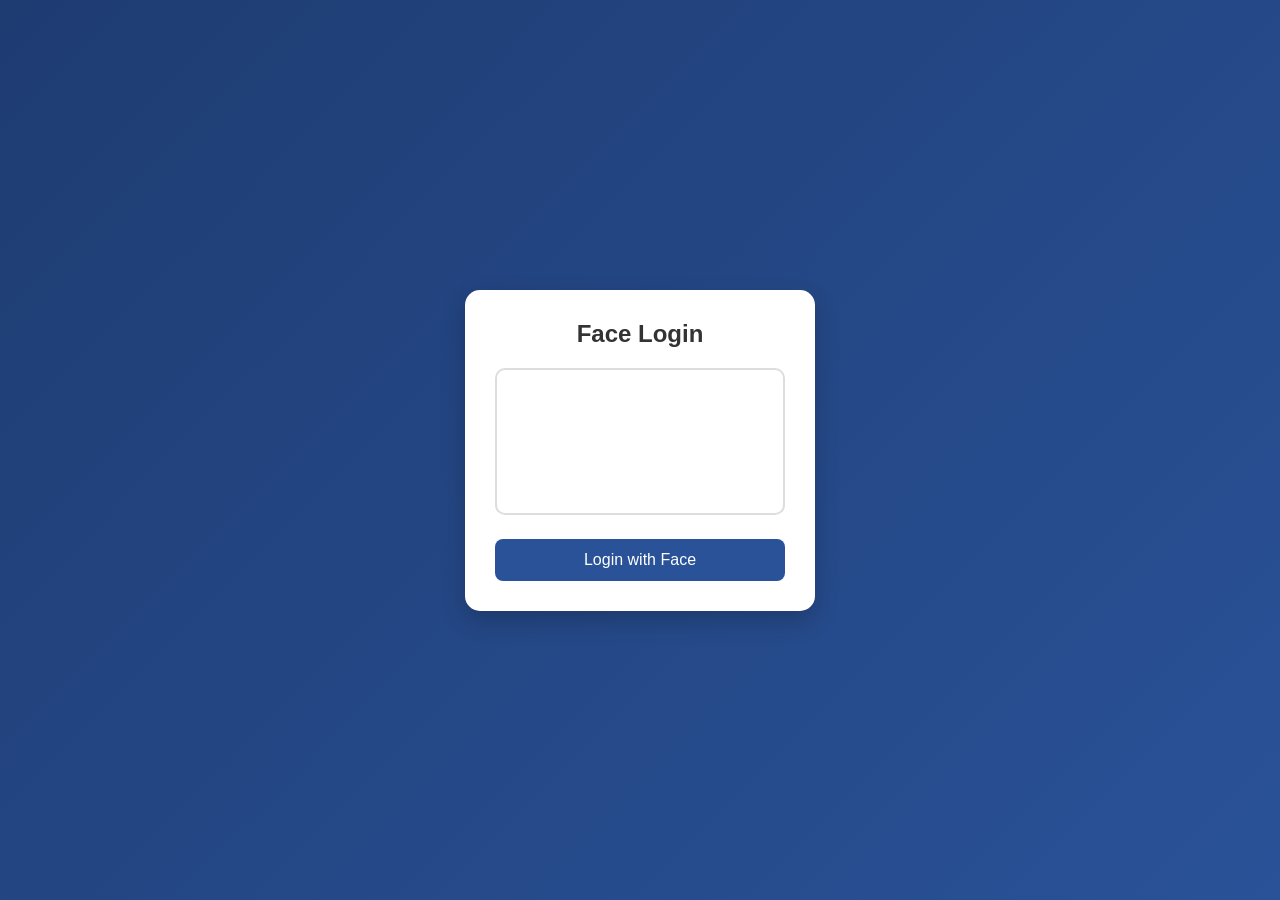
==== frontend/arena.html @ 16d62945 "Initial commit" ====
<!DOCTYPE html>
<html lang="en">
<head>
    <meta charset="UTF-8">
    <meta name="viewport" content="width=device-width, initial-scale=1.0">
    <title>Synchronized Arena - Match</title>
    <link rel="stylesheet" href="style.css">
    <style>
        .board {
            display: grid;
            grid-template-columns: repeat(3, 100px);
            gap: 5px;
            margin: 20px auto;
            width: max-content;
            background: #333;
            padding: 5px;
            border-radius: 8px;
        }
        .cell {
            width: 100px;
            height: 100px;
            background: #fff;
            display: flex;
            justify-content: center;
            align-items: center;
            font-size: 3em;
            font-weight: bold;
            cursor: pointer;
            color: #2a5298;
        }
        .cell:hover { background: #f0f0f0; }
        #status-text { font-size: 1.2em; font-weight: bold; margin-bottom: 15px; }
    </style>
</head>
<body>

<div class="container">
    <h2>Tic-Tac-Toe</h2>
    <div id="status-text">Loading game state...</div>
    
    <div class="board" id="board">
        </div>
</div>

<script src="arena.js"></script>
</body>
</html>
---- frontend/style.css ----
/* Reset */
* {
    margin: 0;
    padding: 0;
    box-sizing: border-box;
    font-family: Arial, sans-serif;
}

/* Full page background */
body {
    height: 100vh;
    background: linear-gradient(135deg, #1e3c72, #2a5298);
    display: flex;
    justify-content: center;
    align-items: center;
}

/* Main container */
.container {
    background: white;
    padding: 30px;
    border-radius: 15px;
    width: 350px;
    text-align: center;
    box-shadow: 0 10px 25px rgba(0, 0, 0, 0.2);
}

/* Title */
.container h2 {
    margin-bottom: 20px;
    color: #333;
}

/* Video styling */
video {
    width: 100%;
    border-radius: 10px;
    border: 2px solid #ddd;
    margin-bottom: 20px;
}

/* Button */
button {
    width: 100%;
    padding: 12px;
    background: #2a5298;
    color: white;
    border: none;
    border-radius: 8px;
    font-size: 16px;
    cursor: pointer;
    transition: 0.3s;
}

/* Button hover */
button:hover {
    background: #1e3c72;
}

/* Hidden canvas */
canvas {
    display: none;
}
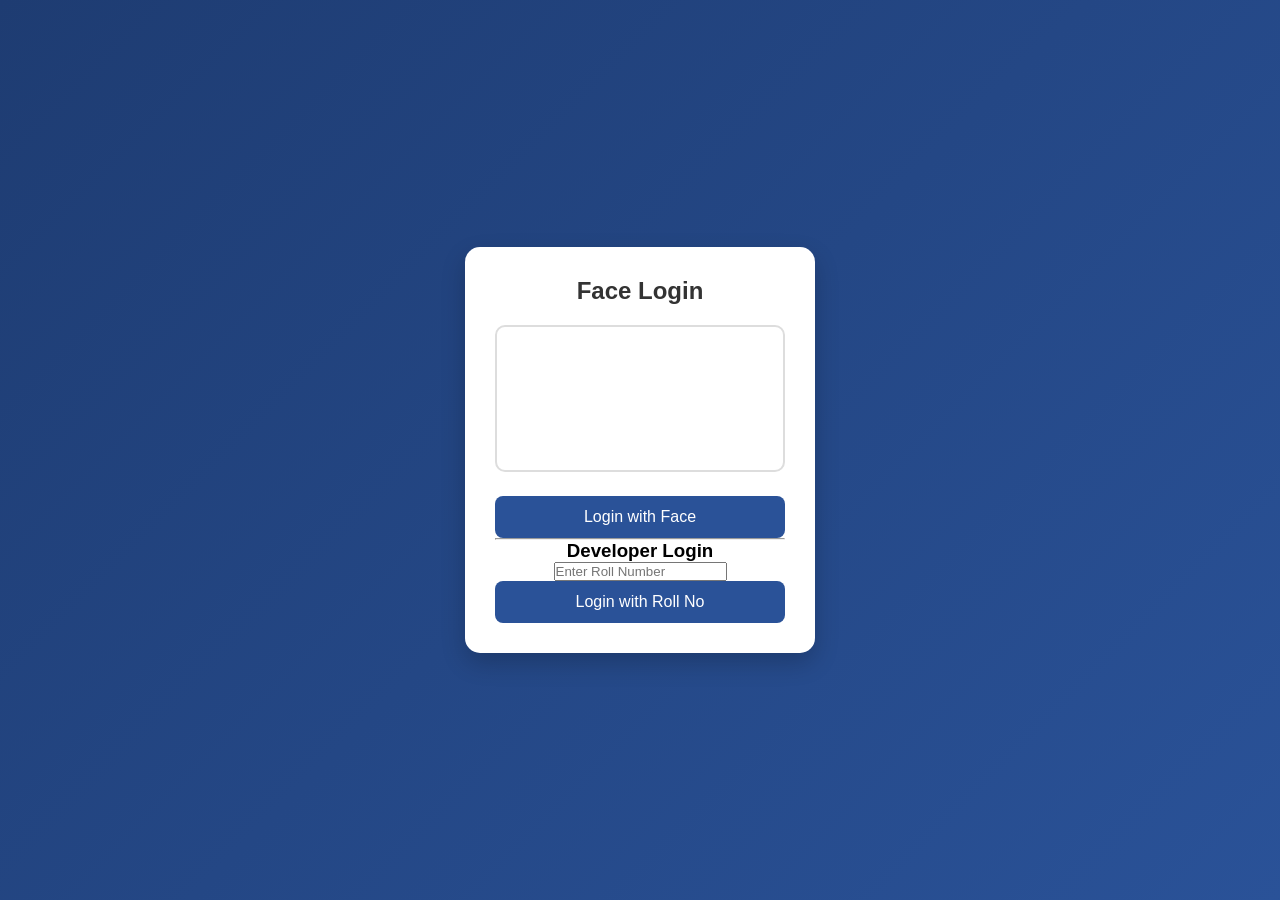
==== commit 6ef869f5: "Add top bar UI & fix concurrent DB crashes via pooling" ====
--- a/frontend/arena.html
+++ b/frontend/arena.html
@@ -6,6 +6,36 @@
     <title>Synchronized Arena - Match</title>
     <link rel="stylesheet" href="style.css">
     <style>
+                /* --- TOP BAR STYLES --- */
+        .top-bar {
+            position: fixed;
+            top: 0;
+            left: 0;
+            width: 100%;
+            background: rgba(0, 0, 0, 0.3); /* Semi-transparent dark background */
+            color: white;
+            display: flex;
+            justify-content: space-between;
+            align-items: center;
+            padding: 12px 30px;
+            box-shadow: 0 4px 10px rgba(0, 0, 0, 0.2);
+            z-index: 1000;
+            backdrop-filter: blur(5px);
+        }
+
+        .top-bar .user-info {
+            font-size: 16px;
+            font-weight: bold;
+        }
+
+        .top-bar .user-stats {
+            font-size: 16px;
+            background: #FFD700; /* Gold pill for Elo */
+            color: #333;
+            padding: 5px 15px;
+            border-radius: 20px;
+            font-weight: bold;
+        }
         .board {
             display: grid;
             grid-template-columns: repeat(3, 100px);
@@ -33,7 +63,15 @@
     </style>
 </head>
 <body>
-
+<!-- /*TOP USER BAR*/ -->
+<div class="top-bar">
+    <div class="user-info">
+        <span>👤 <span id="topbar-name">Loading...</span></span>
+    </div>
+    <div class="user-stats">
+        <span>🏆 Elo: <strong id="topbar-elo">---</strong></span>
+    </div>
+</div>
 <div class="container">
     <h2>Tic-Tac-Toe</h2>
     <div id="status-text">Loading game state...</div>
